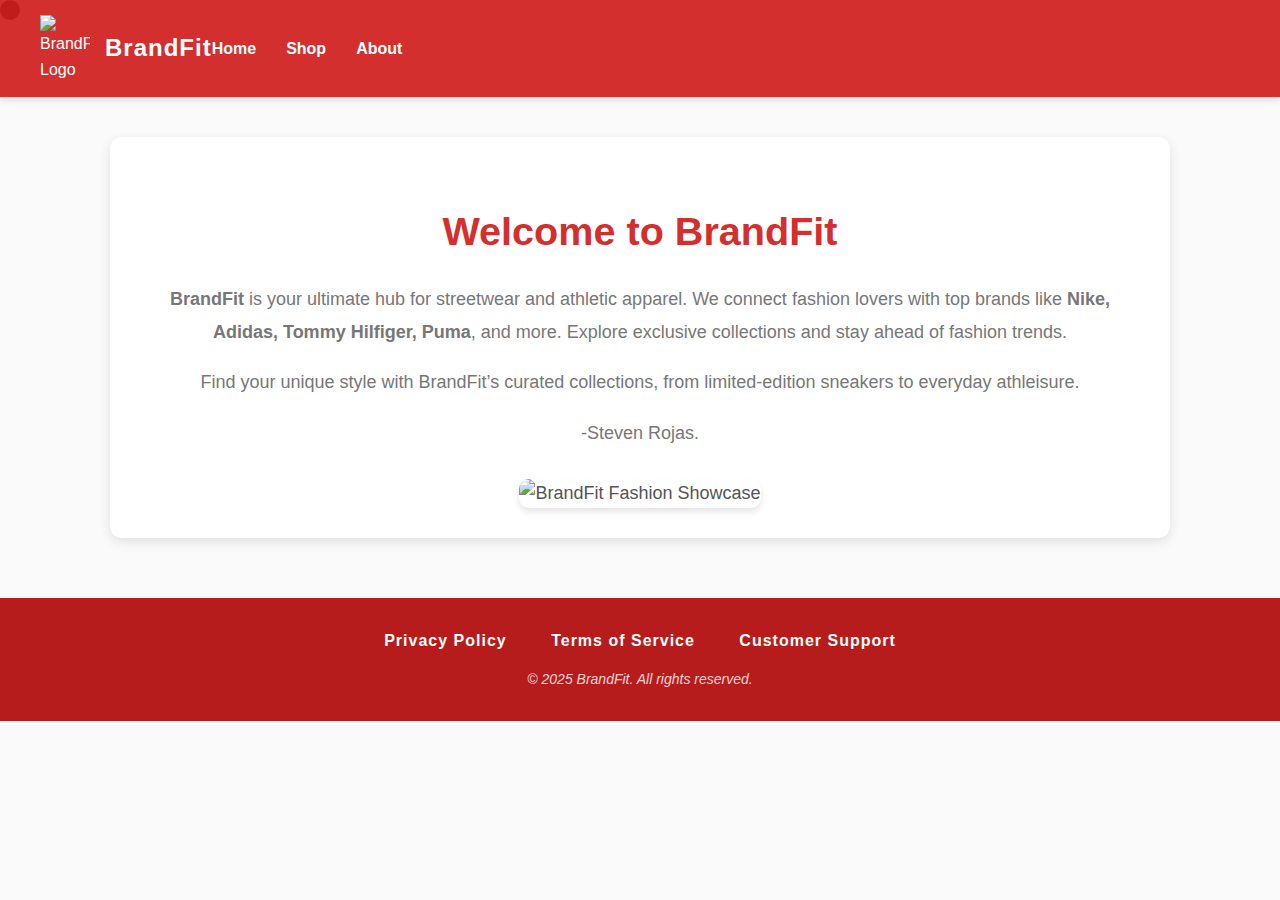
==== about us.html @ 4f152626 "Update about us.html" ====
<!DOCTYPE html>
<html lang="en">
<head>
    <meta charset="UTF-8">
    <meta name="viewport" content="width=device-width, initial-scale=1.0">
    <title>About Us - BrandFit</title>
    <link rel="stylesheet" href="styles.css">
</head>
<body>

    <!-- Custom Cursor -->
    <div class="custom-cursor"></div>

    <!-- Header with Logo and Navigation -->
    <header>
        <div class="nav-container">
            <img src="brandfitlogo.png" alt="BrandFit Logo" class="logo">
            <div class="brand-name">BrandFit</div>
            <nav>
                <ul class="nav-menu">
                    <li><a href="index.html">Home</a></li>
                    <li class="dropdown">
                        <a href="#">Shop</a>
                        <ul class="dropdown-content">
                            <li><a href="#">Men</a></li>
                            <li><a href="#">Women</a></li>
                            <li><a href="#">Accessories</a></li>
                            <li><a href="shoes.html">Shoes</a></li> <!-- Link to Shoes page -->
                        </ul>
                    </li>
                    <li class="dropdown">
                        <a href="#">About</a>
                        <ul class="dropdown-content">
                            <li><a href="about.html" class="active">About Us</a></li>
                            <li><a href="contact.html">Contact Us</a></li>
                        </ul>
                    </li>
                </ul>
            </nav>
        </div>
    </header>

    <!-- About Section -->
    <div class="container">
        <h2>Welcome to BrandFit</h2>
        <p>
            <strong>BrandFit</strong> is your ultimate hub for streetwear and athletic apparel. We connect fashion lovers with top brands like 
            <strong>Nike, Adidas, Tommy Hilfiger, Puma</strong>, and more. Explore exclusive collections and stay ahead of fashion trends.
        </p>
        <p>
            Find your unique style with BrandFit’s curated collections, from limited-edition sneakers to everyday athleisure.
        </p>
        <p>
            -Steven Rojas.
        </p>

        <!-- Image Section -->
        <div class="image-container">
            <img src="snap.png" alt="BrandFit Fashion Showcase">
        </div>
    </div>

    <!-- Footer Section -->
    <footer>
        <div class="footer-links">
            <a href="#">Privacy Policy</a>
            <a href="#">Terms of Service</a>
            <a href="#">Customer Support</a>
        </div>
        <div class="copyright">
            &copy; 2025 BrandFit. All rights reserved.
        </div>
    </footer>

    <!-- JavaScript for Custom Cursor Effects -->
    <script>
        const cursor = document.querySelector(".custom-cursor");

        document.addEventListener("mousemove", (e) => {
            cursor.style.left = `${e.clientX}px`;
            cursor.style.top = `${e.clientY}px`;
        });

        const links = document.querySelectorAll("a");

        links.forEach(link => {
            link.addEventListener("mouseenter", () => {
                cursor.classList.add("cursor-grow");
            });
            link.addEventListener("mouseleave", () => {
                cursor.classList.remove("cursor-grow");
            });
        });
    </script>

</body>
</html>
---- styles.css ----
/* General Body Styling */
body {
    font-family: 'Arial', sans-serif;
    margin: 0;
    padding: 0;
    background-color: #fafafa;
    color: #333;
    cursor: none; /* Hide default cursor */
    line-height: 1.6;
}

/* Custom Cursor Styling */
.custom-cursor {
    position: fixed;
    width: 20px;
    height: 20px;
    background: rgba(211, 47, 47, 0.5);
    border-radius: 50%;
    pointer-events: none;
    transition: transform 0.2s ease-out, background 0.2s ease-out;
    mix-blend-mode: multiply;
    z-index: 1000;
}

.cursor-grow {
    transform: scale(2);
    background: rgba(211, 47, 47, 0.8);
}

/* Header and Navigation Styling */
header {
    background: #d32f2f;
    color: #fff;
    display: flex;
    justify-content: space-between;
    align-items: center;
    padding: 15px 40px;
    box-shadow: 0 4px 6px rgba(0, 0, 0, 0.1);
    position: sticky;
    top: 0;
    z-index: 10;
}

.nav-container {
    display: flex;
    align-items: center;
}

.logo {
    width: 50px;
    margin-right: 15px;
}

.brand-name {
    font-size: 24px;
    font-weight: bold;
    letter-spacing: 1px;
}

nav {
    margin-left: auto;
}

.nav-menu {
    list-style: none;
    display: flex;
    gap: 30px;
    margin: 0;
    padding: 0;
}

.nav-menu a {
    color: #fff;
    text-decoration: none;
    font-weight: bold;
    transition: color 0.3s ease;
}

.nav-menu a:hover {
    color: #ffeb3b;
}

/* Dropdown Menu */
.dropdown {
    position: relative;
}

.dropdown-content {
    display: none;
    position: absolute;
    top: 100%;
    left: 0;
    background: #b71c1c;
    padding: 10px 0;
    list-style: none;
    border-radius: 5px;
    box-shadow: 0 4px 6px rgba(0, 0, 0, 0.1);
}

.dropdown-content li {
    padding: 8px 20px;
}

.dropdown-content li a {
    color: #fff;
}

.dropdown:hover .dropdown-content {
    display: block;
}

/* Main Content */
.container {
    max-width: 1000px;
    margin: 40px auto;
    padding: 30px;
    background: #fff;
    box-shadow: 0 4px 12px rgba(0, 0, 0, 0.1);
    border-radius: 12px;
    text-align: center;
    font-size: 18px;
    color: #555;
}

.container h2 {
    color: #d32f2f;
    font-size: 2.2em;
    margin-bottom: 20px;
    font-weight: 600;
}

.container p {
    line-height: 1.8;
    color: #777;
}

.image-container {
    margin-top: 30px;
}

.image-container img {
    max-width: 100%;
    height: auto;
    border-radius: 10px;
    box-shadow: 0 4px 6px rgba(0, 0, 0, 0.1);
}

/* Shoes Gallery */
.shoes-gallery {
    display: grid;
    grid-template-columns: repeat(2, 1fr);
    gap: 20px;
    margin-top: 30px;
}

.shoe-item {
    background: #f9f9f9;
    padding: 15px;
    border-radius: 10px;
    text-align: center;
    transition: transform 0.3s ease, box-shadow 0.3s ease;
    box-shadow: 0 4px 8px rgba(0, 0, 0, 0.1);
}

.shoe-item:hover {
    transform: translateY(-10px);
    box-shadow: 0 6px 12px rgba(0, 0, 0, 0.15);
}

.shoe-item img {
    max-width: 100%;
    height: auto;
    border-radius: 8px;
    transition: transform 0.3s ease;
}

.shoe-item p {
    font-weight: bold;
    color: #d32f2f;
    margin-top: 10px;
}

.shoe-item:hover img {
    transform: scale(1.05);
}

/* Footer Styling */
footer {
    background: #b71c1c;
    color: #fff;
    text-align: center;
    padding: 30px 10px;
    margin-top: 60px;
}

.footer-links {
    margin-bottom: 15px;
}

.footer-links a {
    color: #fff;
    margin: 0 20px;
    text-decoration: none;
    font-weight: bold;
    letter-spacing: 1px;
    transition: color 0.3s ease;
}

.footer-links a:hover {
    color: #ffeb3b;
    text-decoration: underline;
}

.copyright {
    margin-top: 10px;
    font-size: 14px;
    opacity: 0.8;
    font-style: italic;
}

/* Media Queries for Responsiveness */
@media (max-width: 768px) {
    .nav-menu {
        flex-direction: column;
        gap: 15px;
        text-align: center;
    }

    .shoes-gallery {
        grid-template-columns: 1fr;
    }

    .logo {
        width: 40px;
    }

    .brand-name {
        font-size: 20px;
    }

    .container {
        padding: 20px;
        margin: 20px;
    }

    footer {
        padding: 20px;
    }
}

@media (max-width: 480px) {
    header {
        padding: 10px 20px;
    }

    .logo {
        width: 35px;
    }

    .nav-container {
        flex-direction: column;
        text-align: center;
    }

    .brand-name {
        margin-bottom: 10px;
    }
}
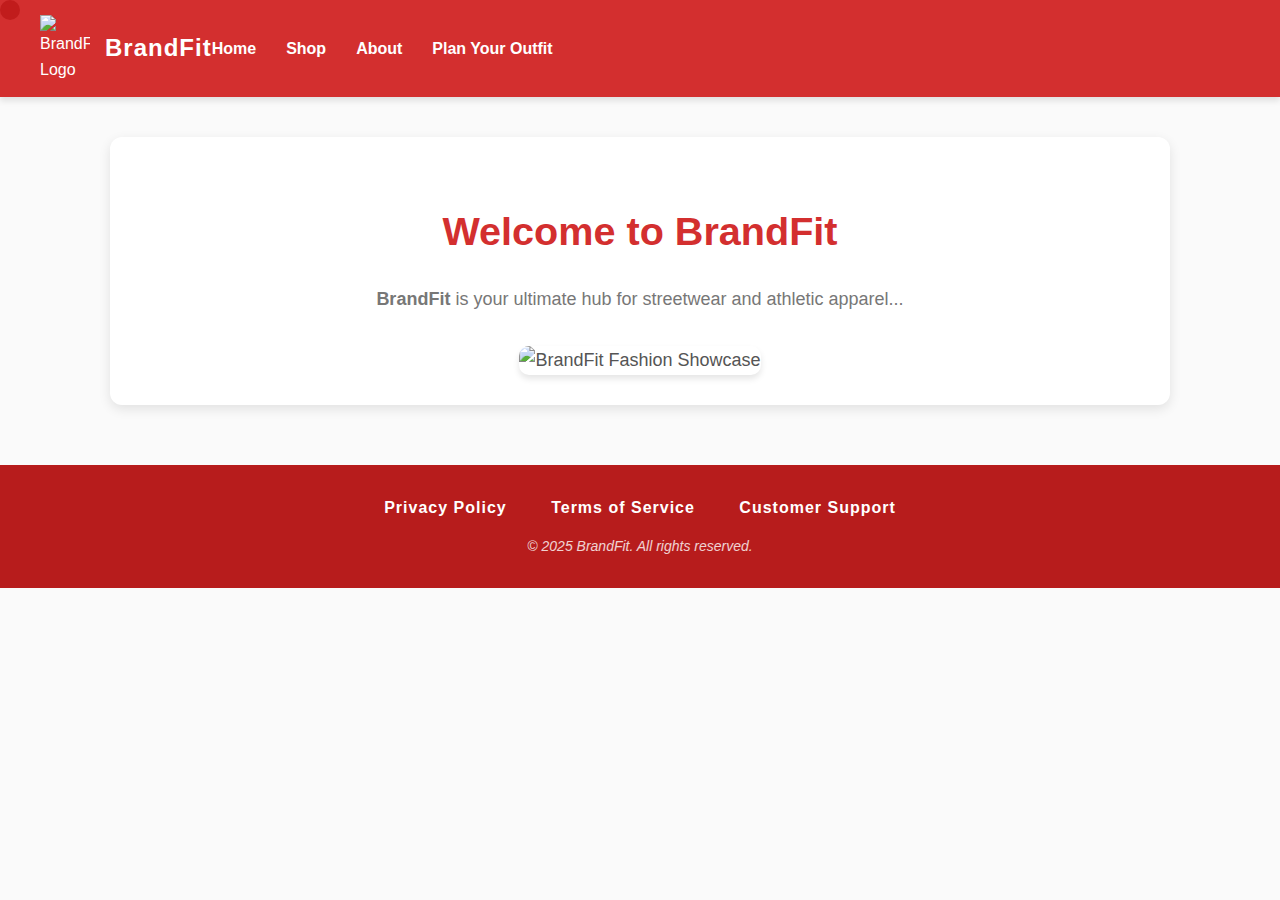
==== commit aec6719f: "Update about us.html" ====
--- a/about us.html
+++ b/about us.html
@@ -1,3 +1,4 @@
+<!-- Save as: about.html -->
 <!DOCTYPE html>
 <html lang="en">
 <head>
@@ -8,10 +9,8 @@
 </head>
 <body>
 
-    <!-- Custom Cursor -->
     <div class="custom-cursor"></div>
 
-    <!-- Header with Logo and Navigation -->
     <header>
         <div class="nav-container">
             <img src="brandfitlogo.png" alt="BrandFit Logo" class="logo">
@@ -22,10 +21,10 @@
                     <li class="dropdown">
                         <a href="#">Shop</a>
                         <ul class="dropdown-content">
-                            <li><a href="#">Men</a></li>
-                            <li><a href="#">Women</a></li>
-                            <li><a href="#">Accessories</a></li>
-                            <li><a href="shoes.html">Shoes</a></li> <!-- Link to Shoes page -->
+                            <li><a href="men.html">Men</a></li>
+                            <li><a href="women.html">Women</a></li>
+                            <li><a href="accessories.html">Accessories</a></li>
+                            <li><a href="shoes.html">Shoes</a></li>
                         </ul>
                     </li>
                     <li class="dropdown">
@@ -35,32 +34,22 @@
                             <li><a href="contact.html">Contact Us</a></li>
                         </ul>
                     </li>
+                    <li><a href="calculatorfront.html">Plan Your Outfit</a></li>
                 </ul>
             </nav>
         </div>
     </header>
 
-    <!-- About Section -->
     <div class="container">
         <h2>Welcome to BrandFit</h2>
         <p>
-            <strong>BrandFit</strong> is your ultimate hub for streetwear and athletic apparel. We connect fashion lovers with top brands like 
-            <strong>Nike, Adidas, Tommy Hilfiger, Puma</strong>, and more. Explore exclusive collections and stay ahead of fashion trends.
+            <strong>BrandFit</strong> is your ultimate hub for streetwear and athletic apparel...
         </p>
-        <p>
-            Find your unique style with BrandFit’s curated collections, from limited-edition sneakers to everyday athleisure.
-        </p>
-        <p>
-            -Steven Rojas.
-        </p>
-
-        <!-- Image Section -->
         <div class="image-container">
             <img src="snap.png" alt="BrandFit Fashion Showcase">
         </div>
     </div>
 
-    <!-- Footer Section -->
     <footer>
         <div class="footer-links">
             <a href="#">Privacy Policy</a>
@@ -72,24 +61,15 @@
         </div>
     </footer>
 
-    <!-- JavaScript for Custom Cursor Effects -->
     <script>
         const cursor = document.querySelector(".custom-cursor");
-
-        document.addEventListener("mousemove", (e) => {
+        document.addEventListener("mousemove", e => {
             cursor.style.left = `${e.clientX}px`;
             cursor.style.top = `${e.clientY}px`;
         });
-
-        const links = document.querySelectorAll("a");
-
-        links.forEach(link => {
-            link.addEventListener("mouseenter", () => {
-                cursor.classList.add("cursor-grow");
-            });
-            link.addEventListener("mouseleave", () => {
-                cursor.classList.remove("cursor-grow");
-            });
+        document.querySelectorAll("a").forEach(link => {
+            link.addEventListener("mouseenter", () => cursor.classList.add("cursor-grow"));
+            link.addEventListener("mouseleave", () => cursor.classList.remove("cursor-grow"));
         });
     </script>
 
--- a/styles.css
+++ b/styles.css
@@ -218,6 +218,51 @@
     font-style: italic;
 }
 
+/* Image Slider Styles */
+.slideshow-container {
+    position: relative;
+    max-width: 100%;
+    margin: auto;
+    overflow: hidden;
+}
+
+.slide {
+    display: none;
+    width: 100%;
+}
+
+.active {
+    display: block;
+}
+
+.prev, .next {
+    position: absolute;
+    top: 50%;
+    padding: 16px;
+    color: white;
+    font-size: 18px;
+    font-weight: bold;
+    background-color: rgba(0, 0, 0, 0.5);
+    border: none;
+    cursor: pointer;
+    transition: 0.3s;
+    border-radius: 3px;
+}
+
+.prev {
+    left: 0;
+    transform: translateY(-50%);
+}
+
+.next {
+    right: 0;
+    transform: translateY(-50%);
+}
+
+.prev:hover, .next:hover {
+    background-color: rgba(0, 0, 0, 0.7);
+}
+
 /* Media Queries for Responsiveness */
 @media (max-width: 768px) {
     .nav-menu {
@@ -266,3 +311,50 @@
         margin-bottom: 10px;
     }
 }
+
+/* Contact Form Styling */
+.contact-form {
+    max-width: 500px;
+    margin: 20px auto;
+    padding: 20px;
+    background: #f9f9f9;
+    border-radius: 10px;
+    box-shadow: 0 0 10px rgba(0, 0, 0, 0.1);
+}
+
+.contact-form label {
+    font-weight: bold;
+    display: block;
+    margin-top: 10px;
+}
+
+.contact-form input,
+.contact-form textarea {
+    width: 100%;
+    padding: 10px;
+    margin-top: 5px;
+    border: 1px solid #ccc;
+    border-radius: 5px;
+}
+
+.contact-form button {
+    display: block;
+    width: 100%;
+    margin-top: 15px;
+    padding: 10px;
+    background: #333;
+    color: white;
+    border: none;
+    border-radius: 5px;
+    cursor: pointer;
+}
+
+.contact-form button:hover {
+    background: #555;
+}
+
+/* Active Navigation Link Styling */
+.nav-menu .active {
+    color: #ff4500; /* Highlight active page */
+    font-weight: bold;
+}
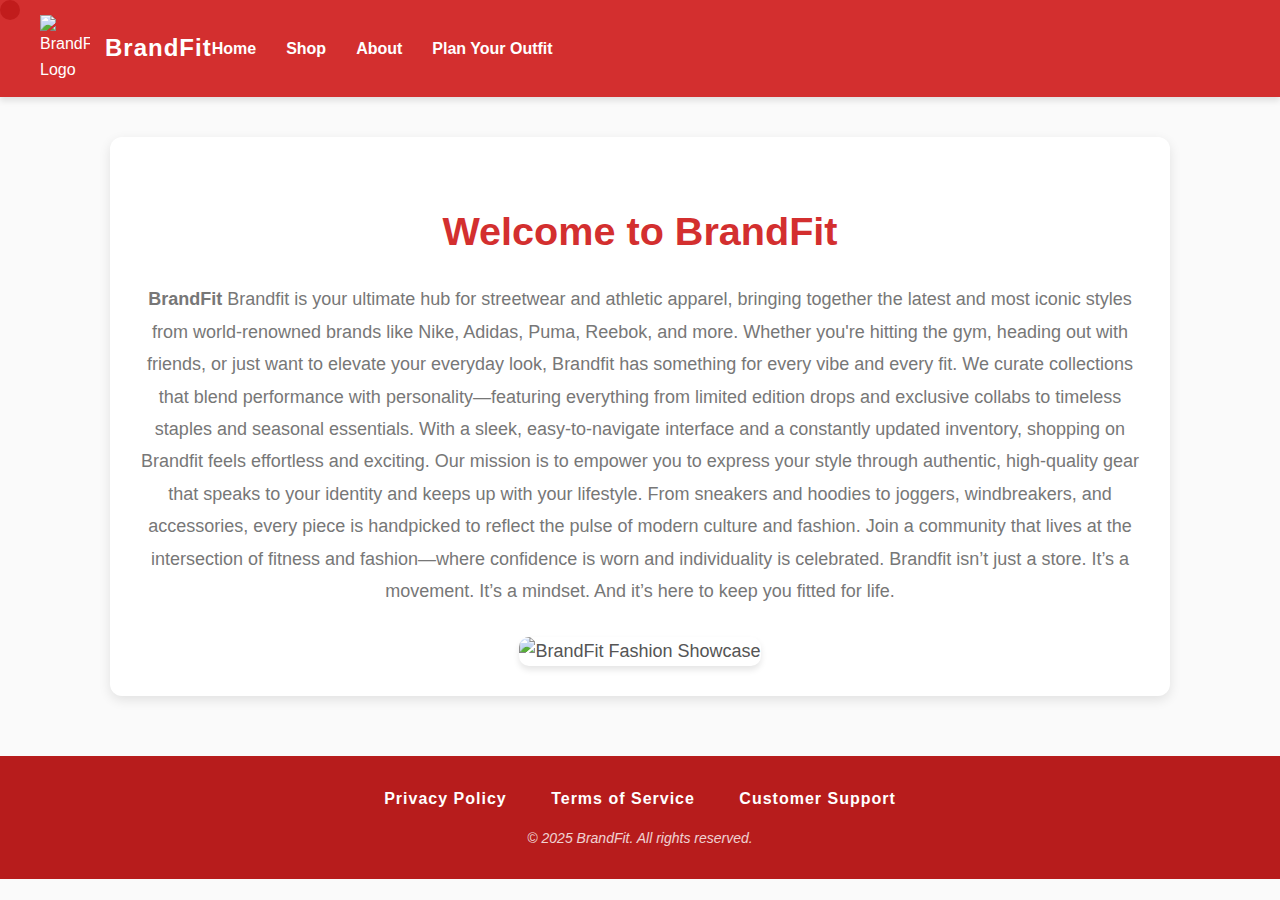
==== commit f3ed82ba: "Update about us.html" ====
--- a/about us.html
+++ b/about us.html
@@ -30,7 +30,7 @@
                     <li class="dropdown">
                         <a href="#">About</a>
                         <ul class="dropdown-content">
-                            <li><a href="about.html" class="active">About Us</a></li>
+                            <li><a href="about us.html" class="active">About Us</a></li>
                             <li><a href="contact.html">Contact Us</a></li>
                         </ul>
                     </li>
@@ -43,7 +43,11 @@
     <div class="container">
         <h2>Welcome to BrandFit</h2>
         <p>
-            <strong>BrandFit</strong> is your ultimate hub for streetwear and athletic apparel...
+            <strong>BrandFit</strong> Brandfit is your ultimate hub for streetwear and athletic apparel, bringing together the latest and most iconic styles from world-renowned brands like Nike, Adidas, Puma, Reebok, and more. Whether you're hitting the gym, heading out with friends, or just want to elevate your everyday look, Brandfit has something for every vibe and every fit. We curate collections that blend performance with personality—featuring everything from limited edition drops and exclusive collabs to timeless staples and seasonal essentials.
+
+With a sleek, easy-to-navigate interface and a constantly updated inventory, shopping on Brandfit feels effortless and exciting. Our mission is to empower you to express your style through authentic, high-quality gear that speaks to your identity and keeps up with your lifestyle. From sneakers and hoodies to joggers, windbreakers, and accessories, every piece is handpicked to reflect the pulse of modern culture and fashion.
+
+Join a community that lives at the intersection of fitness and fashion—where confidence is worn and individuality is celebrated. Brandfit isn’t just a store. It’s a movement. It’s a mindset. And it’s here to keep you fitted for life.
         </p>
         <div class="image-container">
             <img src="snap.png" alt="BrandFit Fashion Showcase">
